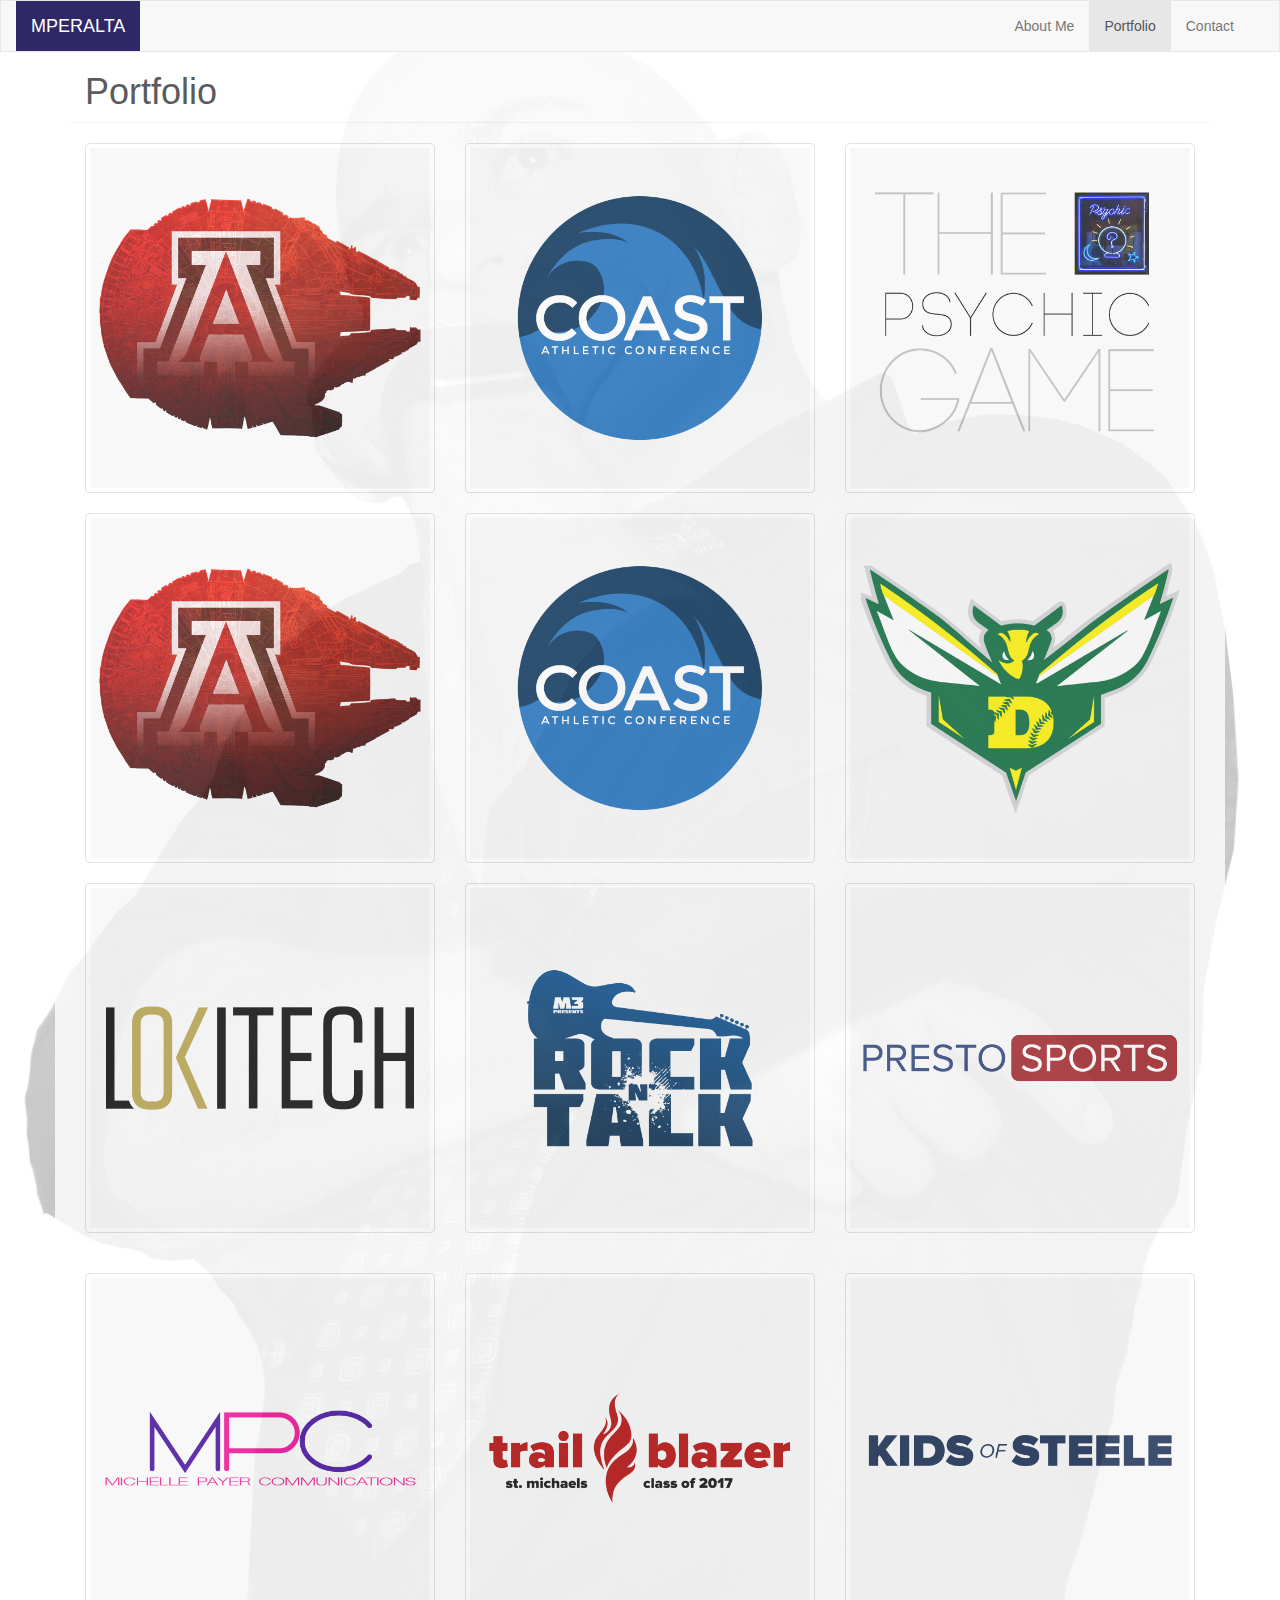
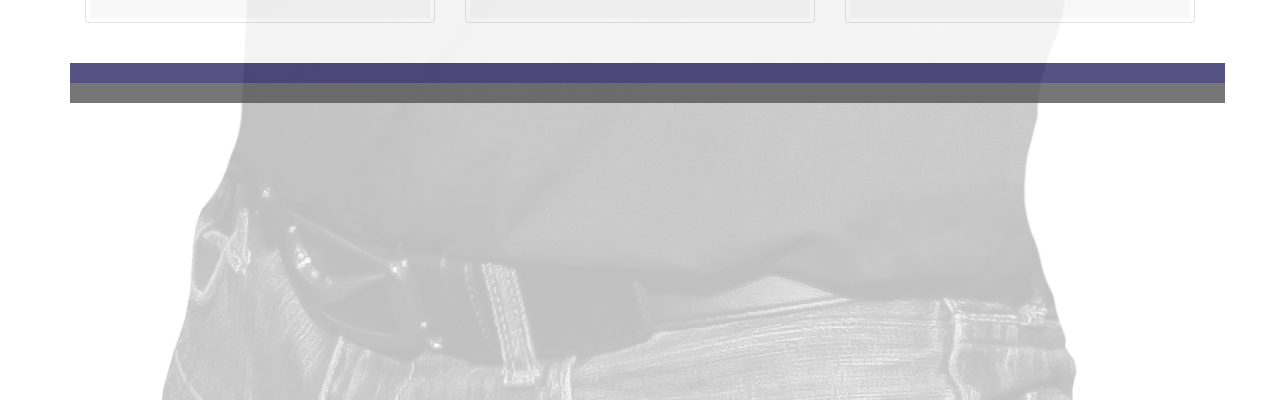
==== portfolio.html @ 9d979798 "Updating on Sep 23" ====
<!DOCTYPE html>
<html lang="en">
<head>
    <meta charset="UTF-8">
    <meta name="viewport" content="width=device-width, initial-scale=1.0">
    <meta http-equiv="X-UA-Compatible" content="ie=edge">
    <title>Bootstrap Portfolio // index</title>
    <link rel="stylesheet" href="https://maxcdn.bootstrapcdn.com/bootstrap/3.3.7/css/bootstrap.min.css">
    <script src="https://ajax.googleapis.com/ajax/libs/jquery/3.3.1/jquery.min.js"></script>
    <script src="https://maxcdn.bootstrapcdn.com/bootstrap/3.3.7/js/bootstrap.min.js"></script>
    <style>
        /* Remove the navbar's default margin-bottom and rounded borders */ 
        .navbar {
          margin-bottom: 0;
          border-radius: 0;
        }

        /* Float my main navigation links to the right of the navbar */
        .navbar-nav {
            float:right;
            margin: 0;
        }


        hr {
            margin-top:0px;
            margin-bottom: 20px;
            }


        /* Sizes image */
        .imageleft
            {float:left;
            margin-right: 20px;
            margin-bottom:10px;
            max-width:250px;
	}
/* this is the big ole background image */
.bgimage {
	
	/* The image used */
    background-image: url('assets/images/mig_bg_20.jpg');

    /* Full height */
    min-height: 2000px;

    /* Center and scale the image nicely */
    background-position: top center;
    background-repeat: no-repeat;
    background-size: cover;
	 background-attachment: fixed;

     /* background-size: 50%;
background-size: 3.2em;
background-size: 12px;
background-size: auto; */
	}


        
        /* Add a gray background color and some padding to the footer */
        footer {
          background-color: #f2f2f2;
          padding: 25px;
        }
      </style>
</head>
<body class="bgimage">
    
<!-- ###################### NAVBAR ######################## -->

    <nav class="navbar navbar-default">
        <div class="container-fluid">
          <div class="navbar-header">
            <button type="button" class="navbar-toggle" data-toggle="collapse" data-target="#myNavbar">
              <span class="icon-bar"></span>
              <span class="icon-bar"></span>
              <span class="icon-bar"></span>                        
            </button>
            <a class="navbar-brand" href="index.html" style="background-color: #2e2866; margin: 0px; color: white">MPERALTA</a>
          </div>
          <div class="collapse navbar-collapse" id="myNavbar">
            <ul class="nav navbar-nav">
              <li><a href="index.html">About Me</a></li>
              <!-- <li><a href="#">About</a></li> -->
              <li class="active"><a href="portfolio.html">Portfolio</a></li>
              <li><a href="contact.html">Contact</a></li>
            </ul>
            <!-- <ul class="nav navbar-nav navbar-right">
              <li><a href="#"><span class="glyphicon glyphicon-log-in"></span> Login</a></li>
            </ul> -->
          </div>
        </div>
      </nav>


<!-- ###################### END OF NAVBAR ######################## -->
<!-- ###################### BODY  ######################## -->

<div class="container" style="background-color: white; opacity: 0.8; filter: alpha(opacity=60);">
    <div class="container-fluid ">
      
        <div class="row">
            <div class="col-sm-12"><h1>Portfolio</h1></div>
        </div>
        <div class="row clearfix"><hr></div>

        <div class="row" style="margin-bottom: 0px"> <!-- this is row 1 of logos-->
            <div class="col-sm-4"><img src="assets/images/master_logo_client_btfd02.png" style="margin-bottom:20px;" class="img-thumbnail" /></div>
            <div class="col-sm-4"><img src="assets/images/master_logo_client_coast_02.png" style="margin-bottom:20px;"class="img-thumbnail" /></div>
            <div class="col-sm-4"><img src="assets/images/master_logo_client_psychic.png" style="margin-bottom:20px;"class="img-thumbnail" /></div>
        </div>


        <div class="row" style="margin-bottom: 0px"> <!-- this is row 1 of logos-->
            <div class="col-sm-4"><img src="assets/images/master_logo_client_btfd02.png" style="margin-bottom:20px;" class="img-thumbnail" /></div>
            <div class="col-sm-4"><img src="assets/images/master_logo_client_coast_02.png" style="margin-bottom:20px;"class="img-thumbnail" /></div>
            <div class="col-sm-4"><img src="assets/images/master_logo_client_hornets02.png" style="margin-bottom:20px;"class="img-thumbnail" /></div>
        </div>

        <div class="row" style="margin-bottom: 20px"> <!-- this is row 2 of logos-->
            <div class="col-sm-4"><img src="assets/images/master_logo_client_loki_02.png" style="margin-bottom:20px;"class="img-thumbnail" /></div>
            <div class="col-sm-4"><img src="assets/images/master_logo_client_m3_02.png" style="margin-bottom:20px;"class="img-thumbnail" /></div>
            <div class="col-sm-4"><img src="assets/images/master_logo_client_presto_02.png" style="margin-bottom:20px;"class="img-thumbnail" /></div>
        </div>
    
        <div class="row" style="margin-bottom: 20px"> <!-- this is row 3 of logos-->
            <div class="col-sm-4"><img src="assets/images/master_logo_client_mpc_02.png" style="margin-bottom:20px;"class="img-thumbnail" /></div>
            <div class="col-sm-4"><img src="assets/images/master_logo_client_trail_02.png" style="margin-bottom:20px;"class="img-thumbnail" /></div>
            <div class="col-sm-4"><img src="assets/images/master_logo_client_kos_02.png" style="margin-bottom:20px;"class="img-thumbnail" /></div>
        </div>


        <div class="row" style="margin-top: 20px; margin-right: -30px;">
            <div class="col-sm-12" style="background-color:#2e2866;">&nbsp;</div>
        </div>

        <div class="row" style="margin-top: 0px; margin-right: -30px;">
            <div class="col-sm-12" style="background-color:#555;">&nbsp;</div>
        </div>
    
</div>







<!-- ###################### END OF BODY  ######################## -->
</body>
</html>
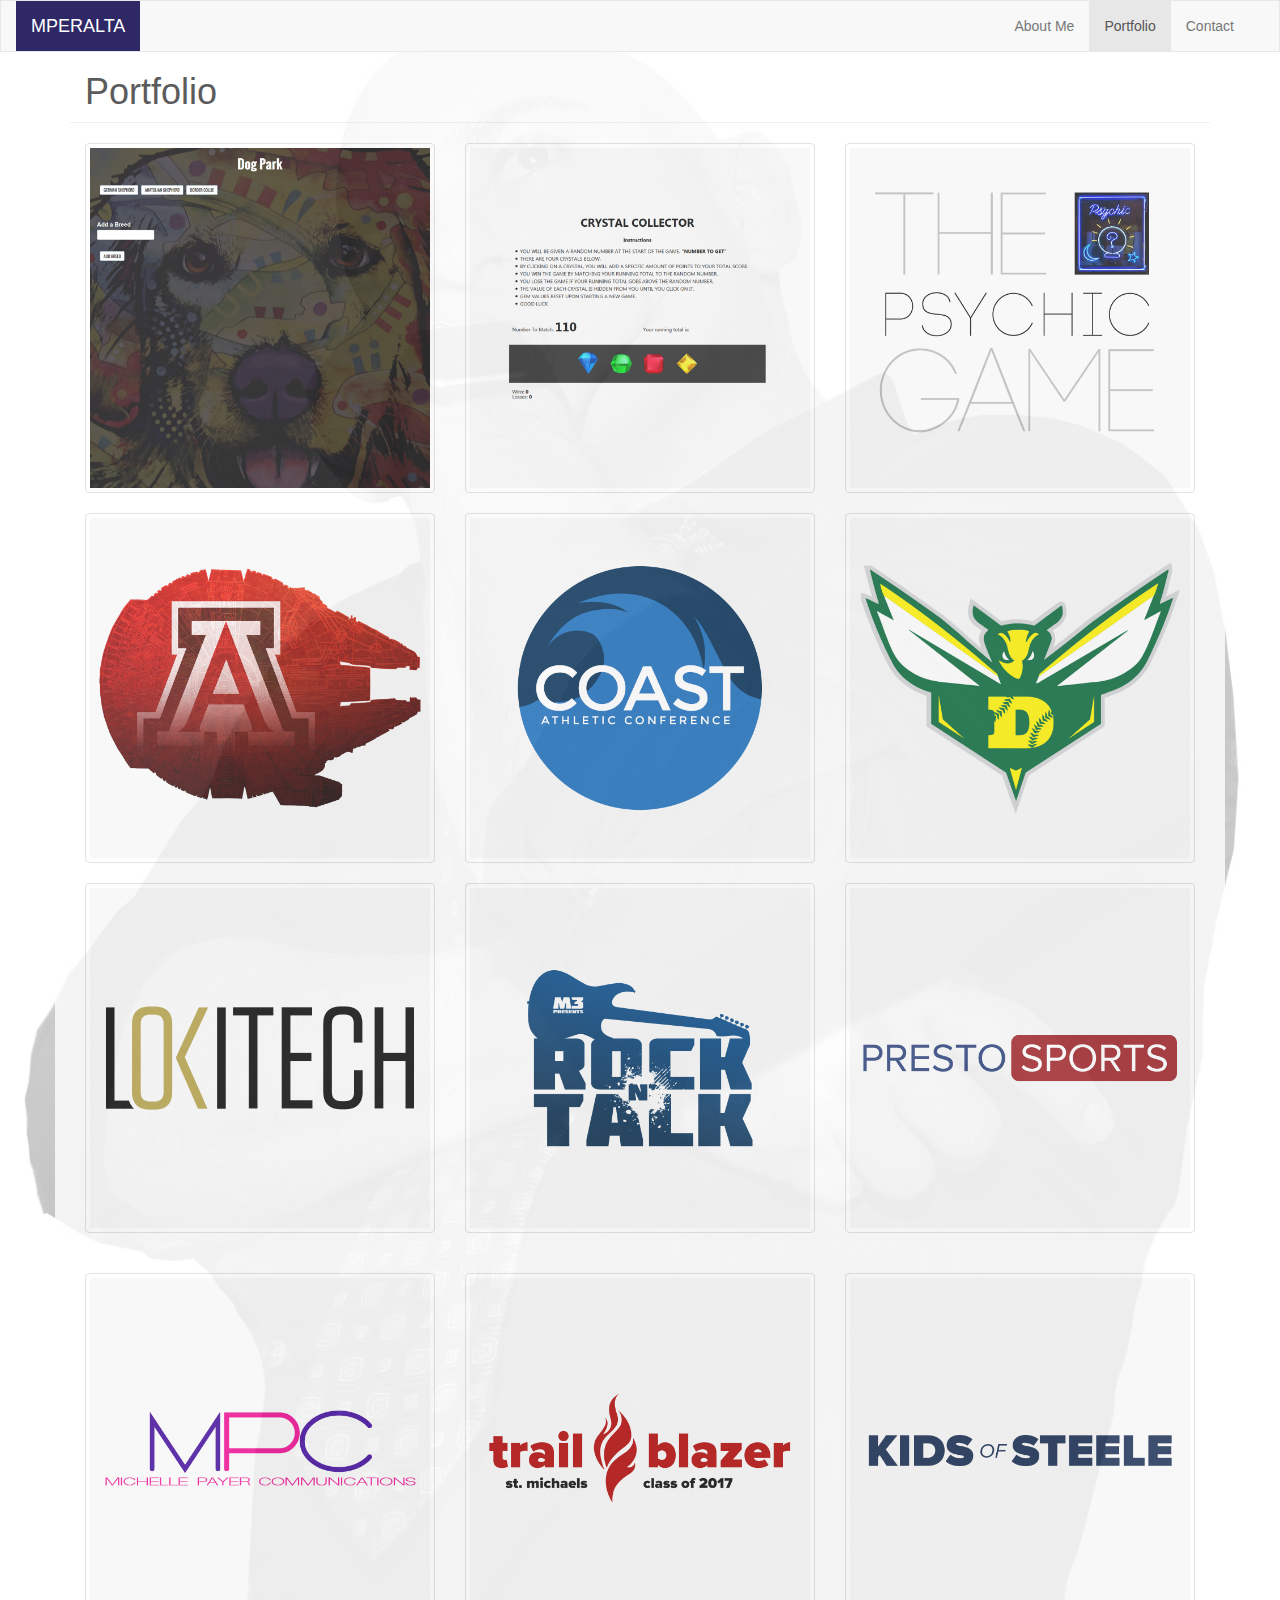
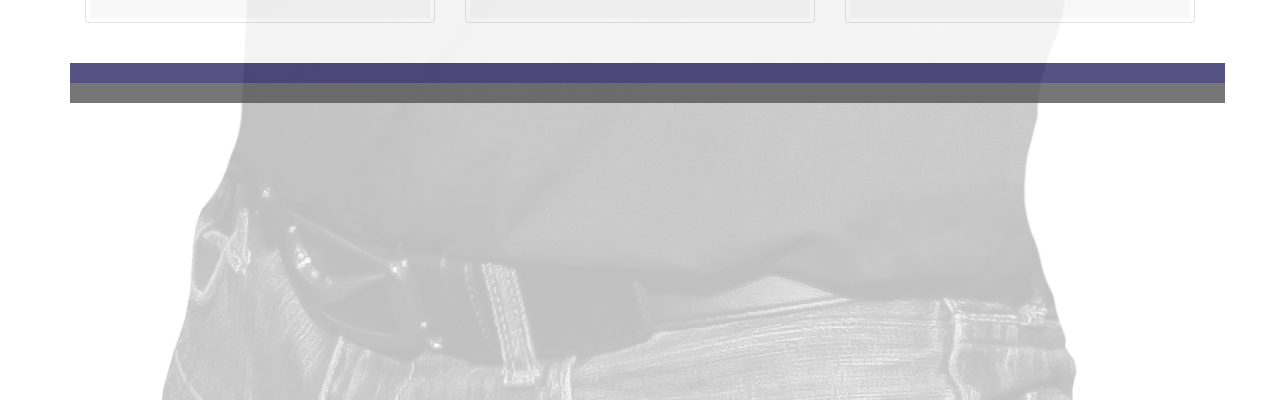
==== commit 4d933aa3: "Updating2 on Sep 23" ====
--- a/portfolio.html
+++ b/portfolio.html
@@ -106,25 +106,25 @@
         <div class="row clearfix"><hr></div>
 
         <div class="row" style="margin-bottom: 0px"> <!-- this is row 1 of logos-->
-            <div class="col-sm-4"><img src="assets/images/master_logo_client_btfd02.png" style="margin-bottom:20px;" class="img-thumbnail" /></div>
-            <div class="col-sm-4"><img src="assets/images/master_logo_client_coast_02.png" style="margin-bottom:20px;"class="img-thumbnail" /></div>
+            <div class="col-sm-4"><img src="assets/images/master_logo_code_giftastic.png" style="margin-bottom:20px;" class="img-thumbnail" /></div>
+            <div class="col-sm-4"><img src="assets/images/master_logo_code_crystal-collector.png" style="margin-bottom:20px;"class="img-thumbnail" /></div>
             <div class="col-sm-4"><img src="assets/images/master_logo_client_psychic.png" style="margin-bottom:20px;"class="img-thumbnail" /></div>
         </div>
 
 
-        <div class="row" style="margin-bottom: 0px"> <!-- this is row 1 of logos-->
+        <div class="row" style="margin-bottom: 0px"> <!-- this is row 2 of logos-->
             <div class="col-sm-4"><img src="assets/images/master_logo_client_btfd02.png" style="margin-bottom:20px;" class="img-thumbnail" /></div>
             <div class="col-sm-4"><img src="assets/images/master_logo_client_coast_02.png" style="margin-bottom:20px;"class="img-thumbnail" /></div>
             <div class="col-sm-4"><img src="assets/images/master_logo_client_hornets02.png" style="margin-bottom:20px;"class="img-thumbnail" /></div>
         </div>
 
-        <div class="row" style="margin-bottom: 20px"> <!-- this is row 2 of logos-->
+        <div class="row" style="margin-bottom: 20px"> <!-- this is row 3 of logos-->
             <div class="col-sm-4"><img src="assets/images/master_logo_client_loki_02.png" style="margin-bottom:20px;"class="img-thumbnail" /></div>
             <div class="col-sm-4"><img src="assets/images/master_logo_client_m3_02.png" style="margin-bottom:20px;"class="img-thumbnail" /></div>
             <div class="col-sm-4"><img src="assets/images/master_logo_client_presto_02.png" style="margin-bottom:20px;"class="img-thumbnail" /></div>
         </div>
     
-        <div class="row" style="margin-bottom: 20px"> <!-- this is row 3 of logos-->
+        <div class="row" style="margin-bottom: 20px"> <!-- this is row 4 of logos-->
             <div class="col-sm-4"><img src="assets/images/master_logo_client_mpc_02.png" style="margin-bottom:20px;"class="img-thumbnail" /></div>
             <div class="col-sm-4"><img src="assets/images/master_logo_client_trail_02.png" style="margin-bottom:20px;"class="img-thumbnail" /></div>
             <div class="col-sm-4"><img src="assets/images/master_logo_client_kos_02.png" style="margin-bottom:20px;"class="img-thumbnail" /></div>
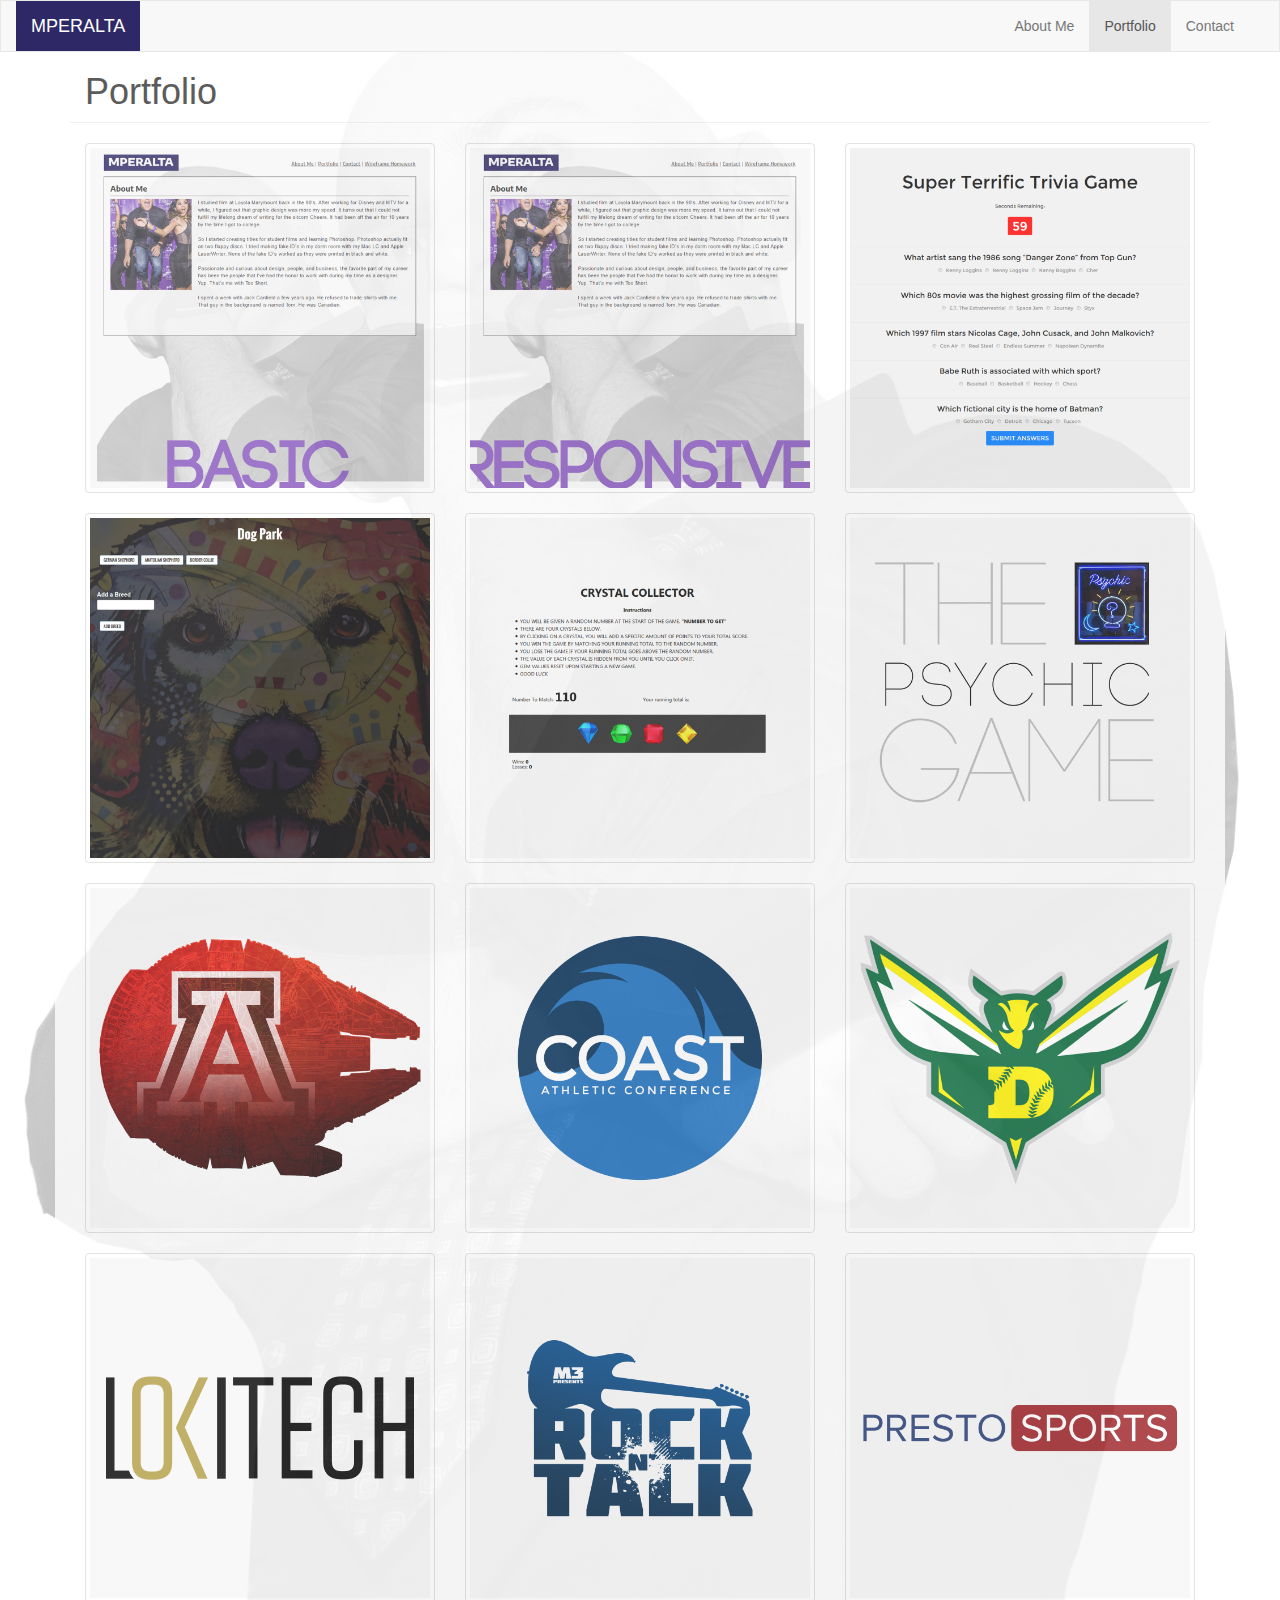
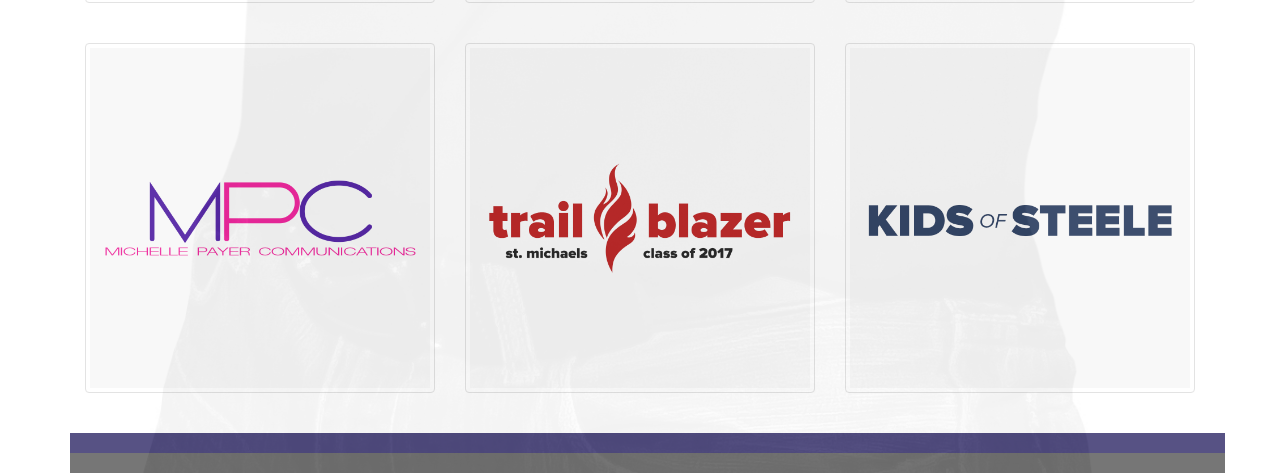
==== commit 7a805005: "Updating4 on Sep 23" ====
--- a/portfolio.html
+++ b/portfolio.html
@@ -106,9 +106,16 @@
         <div class="row clearfix"><hr></div>
 
         <div class="row" style="margin-bottom: 0px"> <!-- this is row 1 of logos-->
-            <div class="col-sm-4"><img src="assets/images/master_logo_code_giftastic.png" style="margin-bottom:20px;" class="img-thumbnail" /></div>
-            <div class="col-sm-4"><img src="assets/images/master_logo_code_crystal-collector.png" style="margin-bottom:20px;"class="img-thumbnail" /></div>
-            <div class="col-sm-4"><img src="assets/images/master_logo_client_psychic.png" style="margin-bottom:20px;"class="img-thumbnail" /></div>
+            <div class="col-sm-4"><a href="https://peraltawave.github.io/Basic-Portfolio/"><img src="assets/images/master_logo_code_port-basic.png" style="margin-bottom:20px;" class="img-thumbnail" /></a></div>
+            <div class="col-sm-4"><a href="https://peraltawave.github.io/Responsive-Portfolio/"><img src="assets/images/master_logo_code_port-responsive.png" style="margin-bottom:20px;"class="img-thumbnail" /></a></div>
+            <div class="col-sm-4"><a href="https://peraltawave.github.io/TriviaGame/"><img src="assets/images/master_logo_code_trivia-game.png" style="margin-bottom:20px;"class="img-thumbnail" /></a></div>
+        </div>
+
+
+        <div class="row" style="margin-bottom: 0px"> <!-- this is row 1 of logos-->
+            <div class="col-sm-4"><a href="https://peraltawave.github.io/giftastic/"><img src="assets/images/master_logo_code_giftastic.png" style="margin-bottom:20px;" class="img-thumbnail" /></a></div>
+            <div class="col-sm-4"><a href="https://peraltawave.github.io/unit-4-game/"><img src="assets/images/master_logo_code_crystal-collector.png" style="margin-bottom:20px;"class="img-thumbnail" /></a></div>
+            <div class="col-sm-4"><a href="https://peraltawave.github.io/Psychic-Game/"><img src="assets/images/master_logo_client_psychic.png" style="margin-bottom:20px;"class="img-thumbnail" /></a></div>
         </div>
 
 
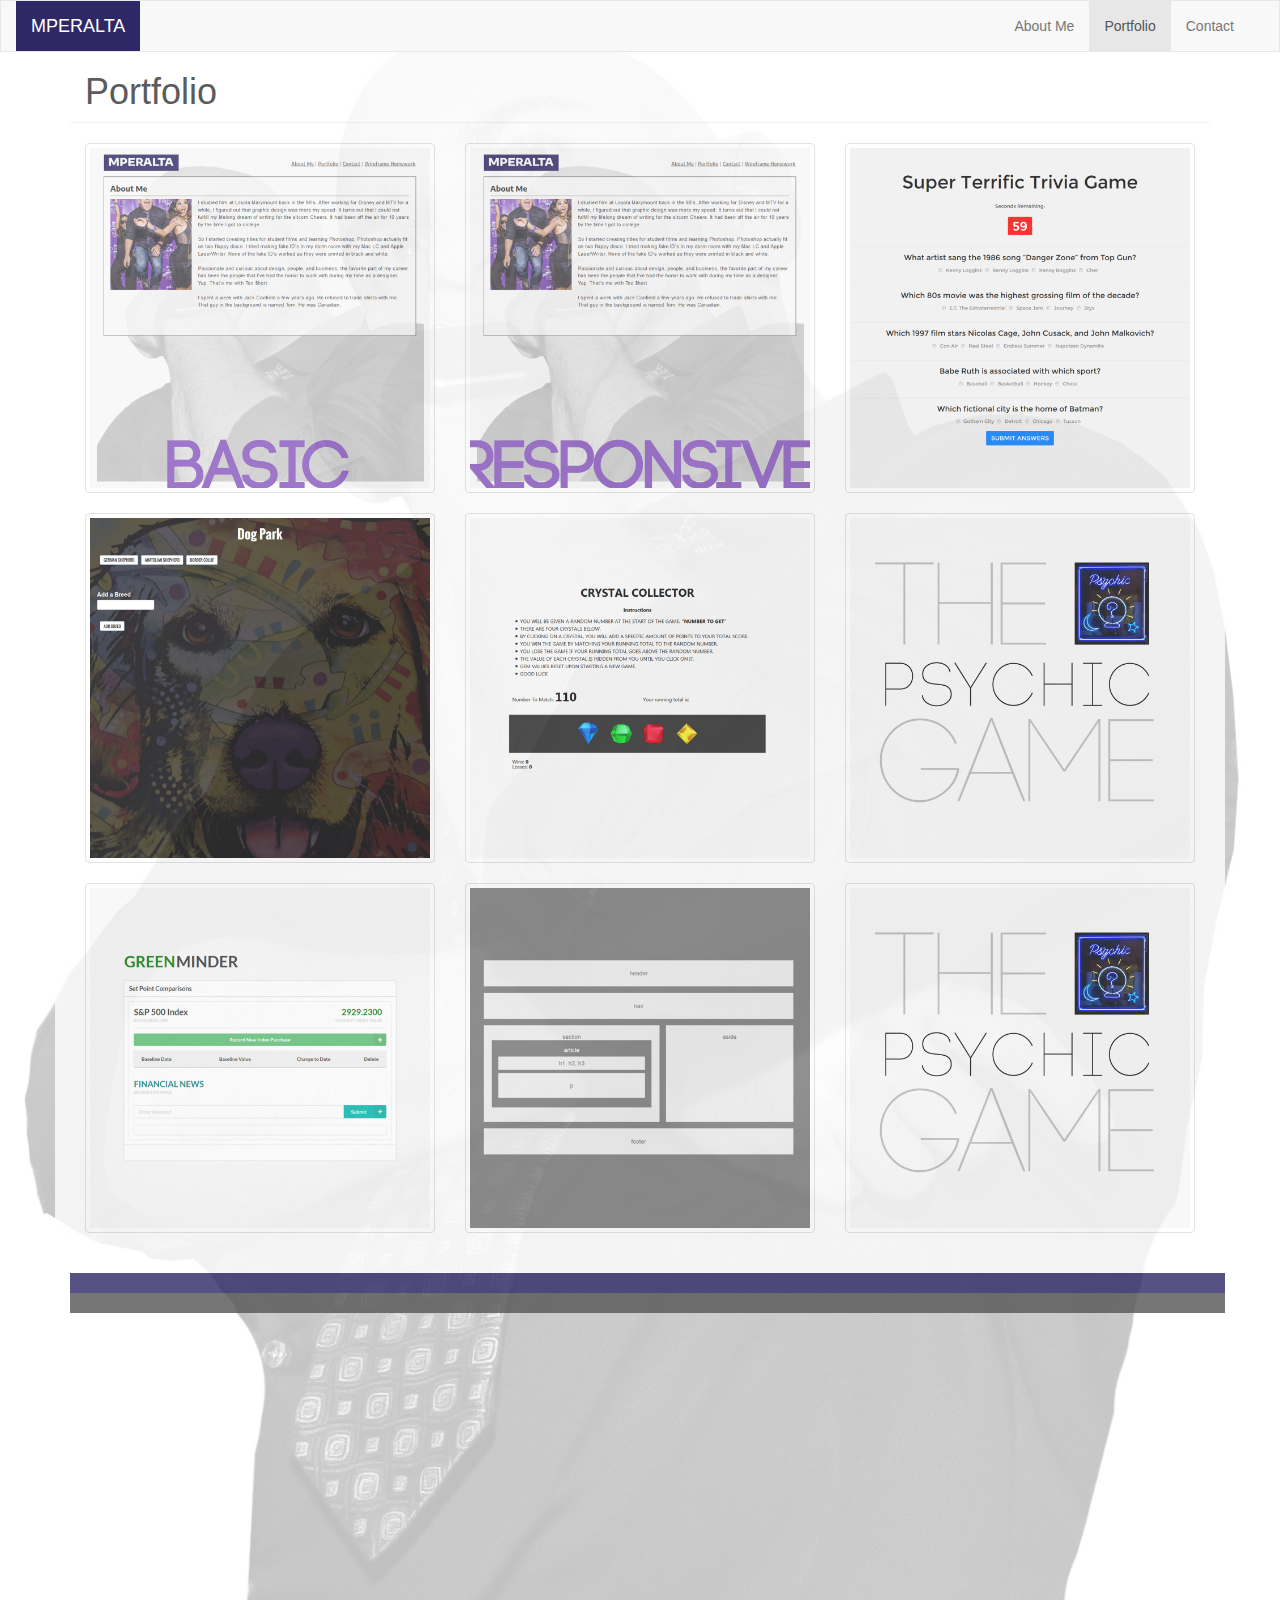
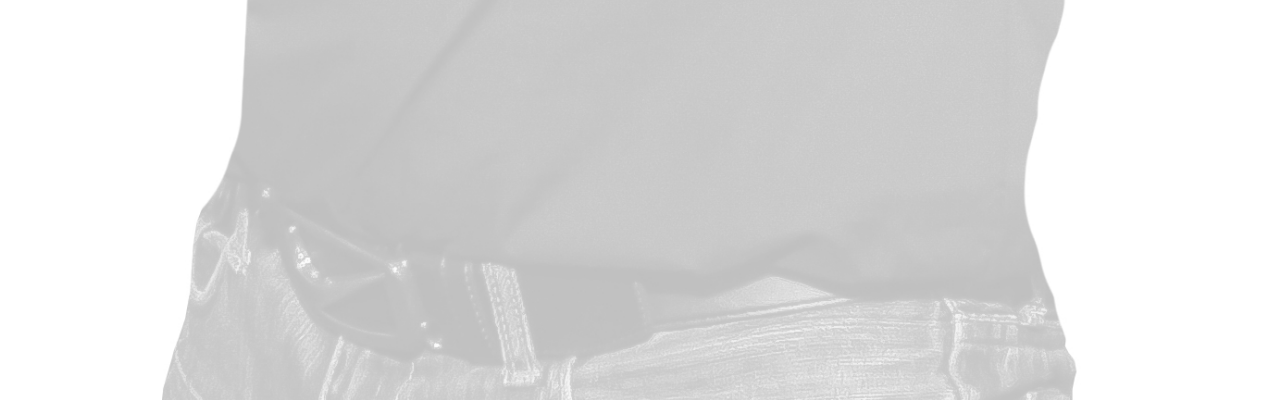
==== commit 946ffbaf: "Updating5 on Sep 23" ====
--- a/portfolio.html
+++ b/portfolio.html
@@ -118,25 +118,29 @@
             <div class="col-sm-4"><a href="https://peraltawave.github.io/Psychic-Game/"><img src="assets/images/master_logo_client_psychic.png" style="margin-bottom:20px;"class="img-thumbnail" /></a></div>
         </div>
 
-
-        <div class="row" style="margin-bottom: 0px"> <!-- this is row 2 of logos-->
+        <div class="row" style="margin-bottom: 0px"> <!-- this is row 1 of logos-->
+            <div class="col-sm-4"><a href="https://talking-buffalo.github.io/Project1/"><img src="assets/images/master_logo_code_Project1-GreenMinder.png" style="margin-bottom:20px;" class="img-thumbnail" /></a></div>
+            <div class="col-sm-4"><a href="https://peraltawave.github.io/HW-Wireframe/"><img src="assets/images/master_logo_code_hw_wireframe.png" style="margin-bottom:20px;"class="img-thumbnail" /></a></div>
+            <div class="col-sm-4"><a href="#"><img src="assets/images/master_logo_client_psychic.png" style="margin-bottom:20px;"class="img-thumbnail" /></a></div>
+        </div>
+       <!-- <div class="row" style="margin-bottom: 0px">  this is row 2 of logos
             <div class="col-sm-4"><img src="assets/images/master_logo_client_btfd02.png" style="margin-bottom:20px;" class="img-thumbnail" /></div>
             <div class="col-sm-4"><img src="assets/images/master_logo_client_coast_02.png" style="margin-bottom:20px;"class="img-thumbnail" /></div>
             <div class="col-sm-4"><img src="assets/images/master_logo_client_hornets02.png" style="margin-bottom:20px;"class="img-thumbnail" /></div>
         </div>
 
-        <div class="row" style="margin-bottom: 20px"> <!-- this is row 3 of logos-->
+        <div class="row" style="margin-bottom: 20px"> <!-- this is row 3 of logos
             <div class="col-sm-4"><img src="assets/images/master_logo_client_loki_02.png" style="margin-bottom:20px;"class="img-thumbnail" /></div>
             <div class="col-sm-4"><img src="assets/images/master_logo_client_m3_02.png" style="margin-bottom:20px;"class="img-thumbnail" /></div>
             <div class="col-sm-4"><img src="assets/images/master_logo_client_presto_02.png" style="margin-bottom:20px;"class="img-thumbnail" /></div>
         </div>
     
-        <div class="row" style="margin-bottom: 20px"> <!-- this is row 4 of logos-->
+        <div class="row" style="margin-bottom: 20px"> <!-- this is row 4 of logos
             <div class="col-sm-4"><img src="assets/images/master_logo_client_mpc_02.png" style="margin-bottom:20px;"class="img-thumbnail" /></div>
             <div class="col-sm-4"><img src="assets/images/master_logo_client_trail_02.png" style="margin-bottom:20px;"class="img-thumbnail" /></div>
             <div class="col-sm-4"><img src="assets/images/master_logo_client_kos_02.png" style="margin-bottom:20px;"class="img-thumbnail" /></div>
         </div>
-
+    -->
 
         <div class="row" style="margin-top: 20px; margin-right: -30px;">
             <div class="col-sm-12" style="background-color:#2e2866;">&nbsp;</div>
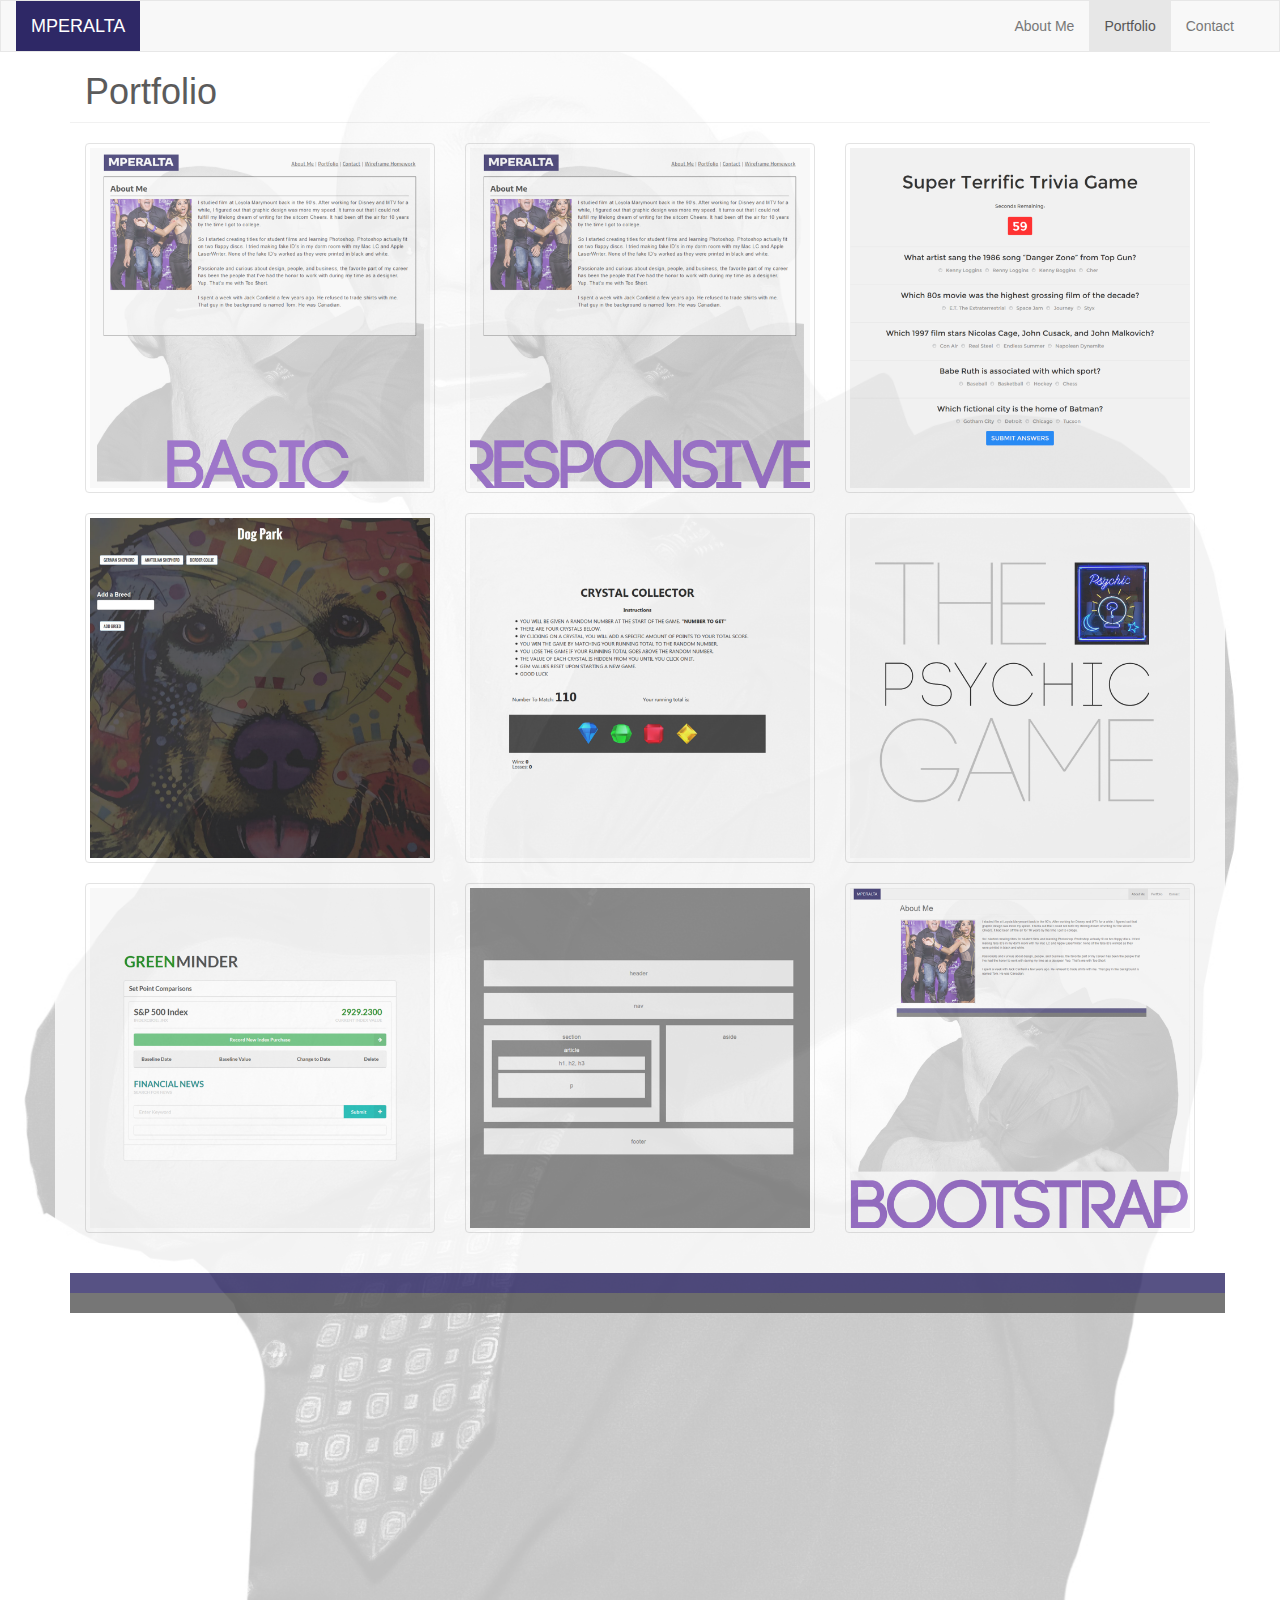
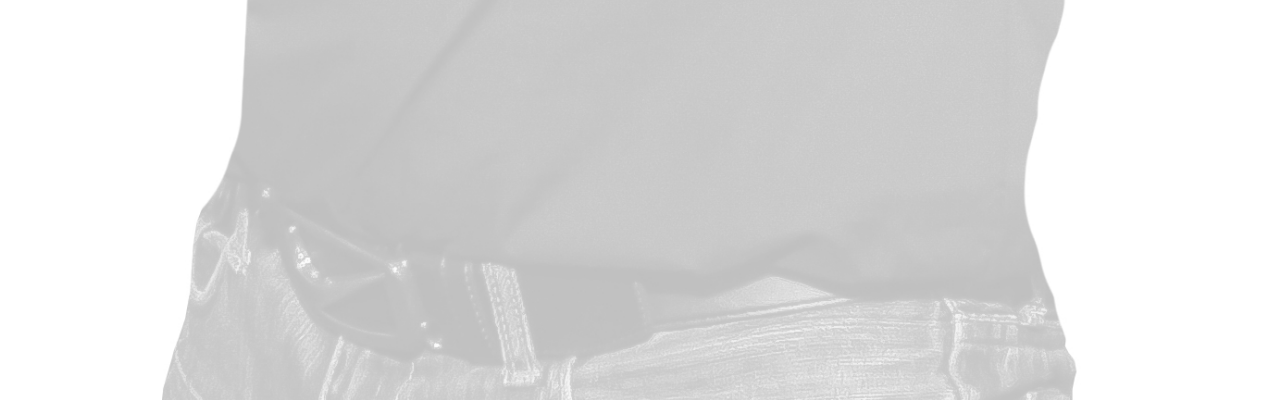
==== commit 2be0c090: "Updating6 on Sep 23" ====
--- a/portfolio.html
+++ b/portfolio.html
@@ -121,7 +121,7 @@
         <div class="row" style="margin-bottom: 0px"> <!-- this is row 1 of logos-->
             <div class="col-sm-4"><a href="https://talking-buffalo.github.io/Project1/"><img src="assets/images/master_logo_code_Project1-GreenMinder.png" style="margin-bottom:20px;" class="img-thumbnail" /></a></div>
             <div class="col-sm-4"><a href="https://peraltawave.github.io/HW-Wireframe/"><img src="assets/images/master_logo_code_hw_wireframe.png" style="margin-bottom:20px;"class="img-thumbnail" /></a></div>
-            <div class="col-sm-4"><a href="#"><img src="assets/images/master_logo_client_psychic.png" style="margin-bottom:20px;"class="img-thumbnail" /></a></div>
+            <div class="col-sm-4"><a href="https://peraltawave.github.io/Bootstrap-Portfolio/index.html"><img src="assets/images/master_logo_code_port-bootstrap.png" style="margin-bottom:20px;"class="img-thumbnail" /></a></div>
         </div>
        <!-- <div class="row" style="margin-bottom: 0px">  this is row 2 of logos
             <div class="col-sm-4"><img src="assets/images/master_logo_client_btfd02.png" style="margin-bottom:20px;" class="img-thumbnail" /></div>
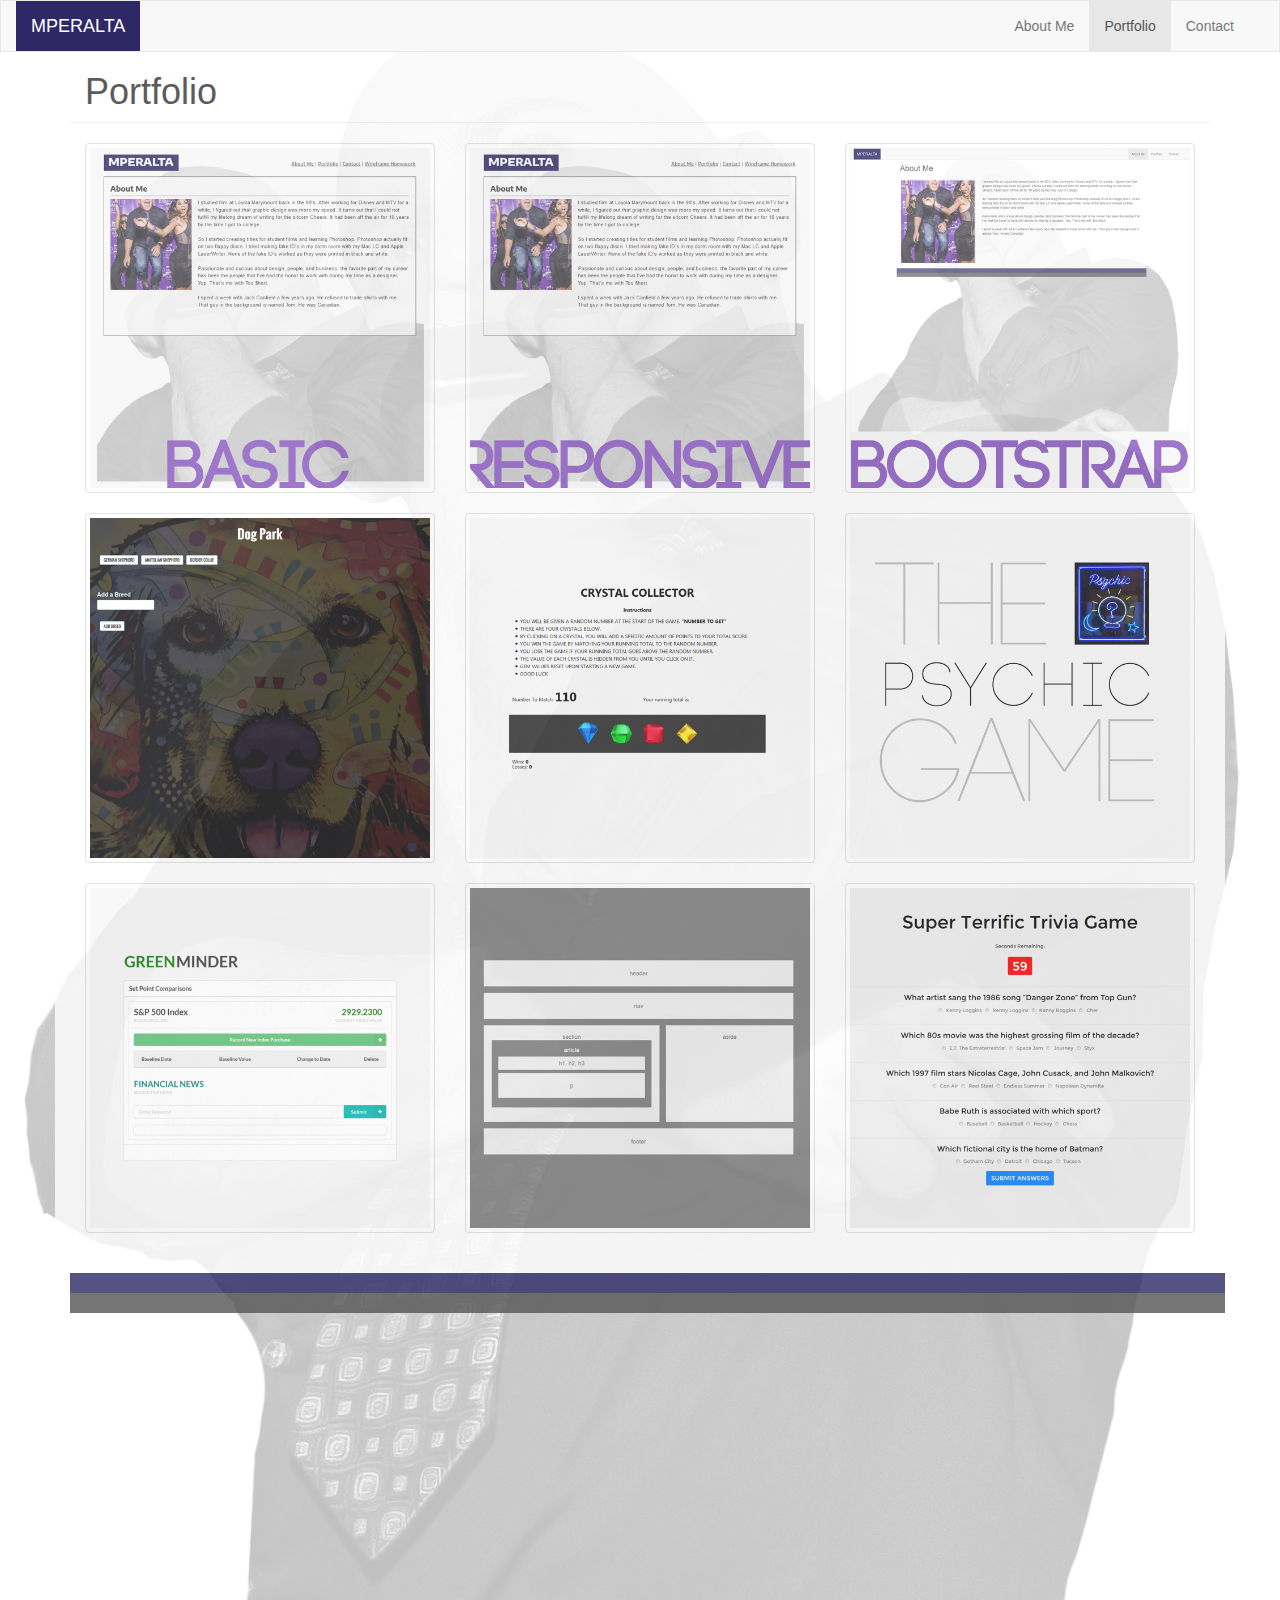
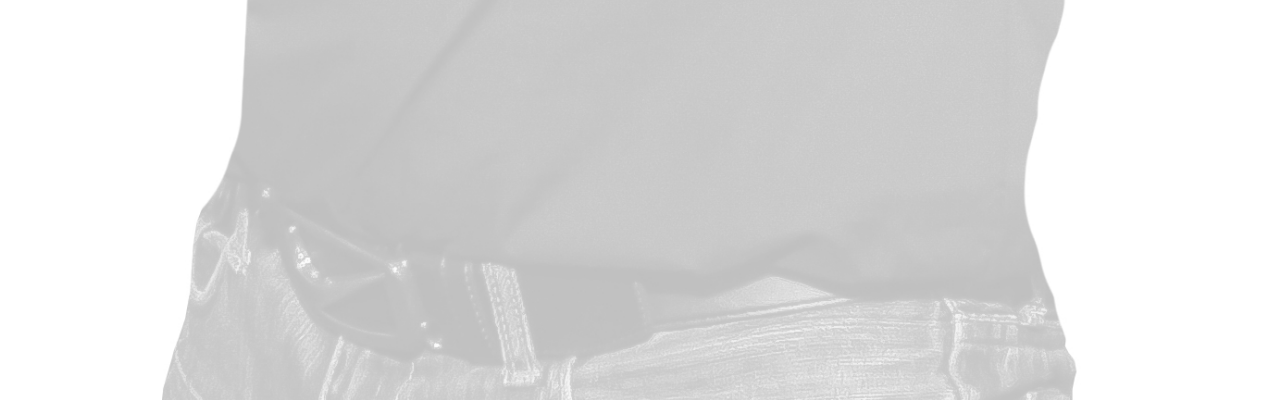
==== commit 381cf570: "Updating6 on Sep 23" ====
--- a/portfolio.html
+++ b/portfolio.html
@@ -108,7 +108,8 @@
         <div class="row" style="margin-bottom: 0px"> <!-- this is row 1 of logos-->
             <div class="col-sm-4"><a href="https://peraltawave.github.io/Basic-Portfolio/"><img src="assets/images/master_logo_code_port-basic.png" style="margin-bottom:20px;" class="img-thumbnail" /></a></div>
             <div class="col-sm-4"><a href="https://peraltawave.github.io/Responsive-Portfolio/"><img src="assets/images/master_logo_code_port-responsive.png" style="margin-bottom:20px;"class="img-thumbnail" /></a></div>
-            <div class="col-sm-4"><a href="https://peraltawave.github.io/TriviaGame/"><img src="assets/images/master_logo_code_trivia-game.png" style="margin-bottom:20px;"class="img-thumbnail" /></a></div>
+            <div class="col-sm-4"><a href="https://peraltawave.github.io/Bootstrap-Portfolio/index.html"><img src="assets/images/master_logo_code_port-bootstrap.png" style="margin-bottom:20px;"class="img-thumbnail" /></a></div>
+
         </div>
 
 
@@ -121,7 +122,7 @@
         <div class="row" style="margin-bottom: 0px"> <!-- this is row 1 of logos-->
             <div class="col-sm-4"><a href="https://talking-buffalo.github.io/Project1/"><img src="assets/images/master_logo_code_Project1-GreenMinder.png" style="margin-bottom:20px;" class="img-thumbnail" /></a></div>
             <div class="col-sm-4"><a href="https://peraltawave.github.io/HW-Wireframe/"><img src="assets/images/master_logo_code_hw_wireframe.png" style="margin-bottom:20px;"class="img-thumbnail" /></a></div>
-            <div class="col-sm-4"><a href="https://peraltawave.github.io/Bootstrap-Portfolio/index.html"><img src="assets/images/master_logo_code_port-bootstrap.png" style="margin-bottom:20px;"class="img-thumbnail" /></a></div>
+            <div class="col-sm-4"><a href="https://peraltawave.github.io/TriviaGame/"><img src="assets/images/master_logo_code_trivia-game.png" style="margin-bottom:20px;"class="img-thumbnail" /></a></div>
         </div>
        <!-- <div class="row" style="margin-bottom: 0px">  this is row 2 of logos
             <div class="col-sm-4"><img src="assets/images/master_logo_client_btfd02.png" style="margin-bottom:20px;" class="img-thumbnail" /></div>
